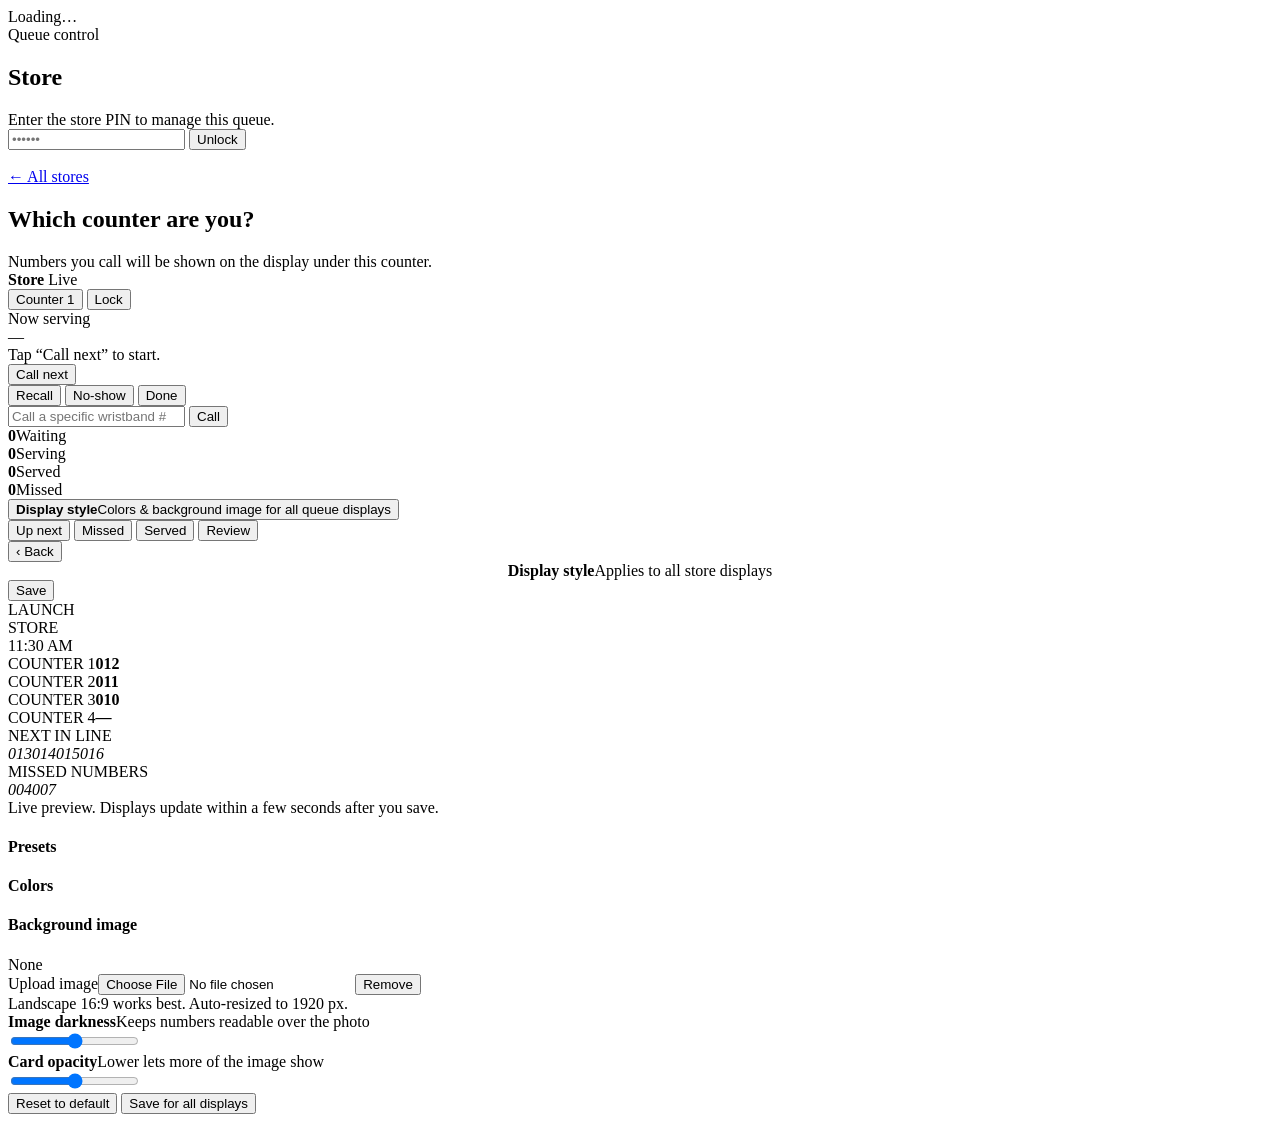
==== panel.html @ c8aee238 "initial commit" ====
<!DOCTYPE html>
<html lang="en">
<head>
<meta charset="utf-8">
<meta name="viewport" content="width=device-width, initial-scale=1, viewport-fit=cover">
<meta name="apple-mobile-web-app-capable" content="yes">
<meta name="mobile-web-app-capable" content="yes">
<meta name="apple-mobile-web-app-status-bar-style" content="black-translucent">
<meta name="theme-color" content="#f5f5f7">
<meta name="robots" content="noindex">
<title>Queue Control</title>
<link rel="icon" href="data:image/svg+xml,%3Csvg xmlns=%22http://www.w3.org/2000/svg%22 viewBox=%220 0 64 64%22%3E%3Crect width=%2264%22 height=%2264%22 rx=%2214%22 fill=%22%230071e3%22/%3E%3Ctext x=%2232%22 y=%2243%22 font-family=%22Arial%22 font-size=%2230%22 font-weight=%22700%22 fill=%22white%22 text-anchor=%22middle%22%3EQ%3C/text%3E%3C/svg%3E">
<link rel="preconnect" href="https://fonts.googleapis.com"><link rel="preconnect" href="https://fonts.gstatic.com" crossorigin>
<link href="https://fonts.googleapis.com/css2?family=Inter:wght@400;500;600;700;800&display=swap" rel="stylesheet">
<link rel="stylesheet" href="assets/styles.css">
</head>
<body class="view-panel">
<script>window.Q_ENV = { target: 'pages', view: 'panel', store: (new URLSearchParams(location.search).get('store') || '').toUpperCase().replace(/[^A-Z0-9 _-]/g, '') };</script>
<div class="panel">
  <!-- Loading -->
  <section id="s-loading" class="center-fill"><div class="spinner"></div><div class="muted">Loading…</div></section>

  <!-- Login -->
  <section id="s-login" class="hidden">
    <div class="login-card">
      <div class="muted small" id="login-ev">Queue control</div>
      <h1 id="login-store">Store</h1>
      <div class="muted">Enter the store PIN to manage this queue.</div>
      <form id="login-form" autocomplete="off">
        <input id="pin" class="input pin-input num" type="password" inputmode="numeric" pattern="[0-9]*" maxlength="12" placeholder="••••••" aria-label="Store PIN" required>
        <button id="login-btn" class="btn btn-primary btn-xl" type="submit">Unlock</button>
      </form>
      <p style="margin-top:18px"><a id="back-link" class="muted small" target="_top" href="#">← All stores</a></p>
    </div>
  </section>

  <!-- Counter picker -->
  <section id="s-counter" class="hidden">
    <div class="login-card" style="max-width:520px">
      <h1>Which counter are you?</h1>
      <div class="muted">Numbers you call will be shown on the display under this counter.</div>
      <div id="counter-pick" class="counter-pick"></div>
    </div>
  </section>

  <!-- Main -->
  <section id="s-main" class="hidden">
    <header class="topbar">
      <div class="title"><b id="t-store">Store</b><span><span id="conn" class="dot"></span> <span id="t-sub">Live</span></span></div>
      <button id="btn-counter" class="chip-btn" type="button">Counter 1</button>
      <button id="btn-lock" class="chip-btn" type="button" title="Sign out">Lock</button>
    </header>

    <div class="card hero">
      <div class="label" id="hero-label">Now serving</div>
      <div class="big num empty" id="hero-num">—</div>
      <div class="who" id="hero-who"></div>
      <div class="meta" id="hero-meta">Tap “Call next” to start.</div>
    </div>

    <div class="actions-main">
      <button id="btn-next" class="btn btn-primary btn-xl" type="button">Call next</button>
      <div class="actions-row">
        <button id="btn-recall" class="btn" type="button">Recall</button>
        <button id="btn-noshow" class="btn btn-warn" type="button">No-show</button>
        <button id="btn-done" class="btn btn-ok" type="button">Done</button>
      </div>
    </div>

    <form id="manual" class="manual" autocomplete="off">
      <input id="manual-wb" class="input num" type="text" inputmode="numeric" pattern="[0-9]*" maxlength="5" placeholder="Call a specific wristband #" aria-label="Wristband number">
      <button class="btn btn-ghost" type="submit">Call</button>
    </form>

    <div class="stats">
      <div class="stat"><b class="num" id="st-waiting">0</b><span>Waiting</span></div>
      <div class="stat"><b class="num" id="st-serving">0</b><span>Serving</span></div>
      <div class="stat"><b class="num" id="st-served">0</b><span>Served</span></div>
      <div class="stat"><b class="num" id="st-noshow">0</b><span>Missed</span></div>
    </div>

    <div id="counters-strip" class="counters-strip"></div>

    <button id="open-style" class="style-link" type="button">
      <div><b>Display style</b><span>Colors &amp; background image for all queue displays</span></div>
      <div class="sw" id="style-sw"></div>
    </button>

    <div class="tabs" role="tablist">
      <button data-tab="waiting" class="on" type="button">Up next<span class="cnt" id="c-waiting"></span></button>
      <button data-tab="missed" type="button">Missed<span class="cnt" id="c-missed"></span></button>
      <button data-tab="served" type="button">Served<span class="cnt" id="c-served"></span></button>
      <button data-tab="review" type="button">Review<span class="cnt" id="c-review"></span></button>
    </div>
    <div id="list" class="list"></div>
  </section>

  <!-- Display style editor (global theme for every store's display) -->
  <section id="s-theme" class="hidden">
    <header class="topbar">
      <button id="th-back" class="chip-btn" type="button">‹ Back</button>
      <div class="title" style="text-align:center"><b>Display style</b><span>Applies to all store displays</span></div>
      <button id="th-save" class="btn btn-primary btn-sm" type="button">Save</button>
    </header>

    <div class="pv" id="pv">
      <div class="pv-img" id="pv-img"></div>
      <div class="pv-in">
        <div class="pv-head"><div><div class="pv-ev" id="pv-ev">LAUNCH</div><div class="pv-st" id="pv-st">STORE</div></div><div class="pv-clock">11:30 AM</div></div>
        <div class="pv-body">
          <div class="pv-grid">
            <div class="pv-tile hot"><span>COUNTER 1</span><b class="num">012</b></div>
            <div class="pv-tile"><span>COUNTER 2</span><b class="num">011</b></div>
            <div class="pv-tile"><span>COUNTER 3</span><b class="num">010</b></div>
            <div class="pv-tile"><span>COUNTER 4</span><b class="idle">—</b></div>
          </div>
          <div class="pv-side">
            <div class="pv-box"><span>NEXT IN LINE</span><div class="pv-next num"><i class="first">013</i><i>014</i><i>015</i><i>016</i></div></div>
            <div class="pv-box"><span>MISSED NUMBERS</span><div class="num"><em>004</em><em>007</em></div></div>
          </div>
        </div>
      </div>
    </div>
    <div class="th-sub">Live preview. Displays update within a few seconds after you save.</div>
    <div id="th-warn" class="th-warn hidden"></div>

    <h4 class="th-h">Presets</h4>
    <div class="presets" id="presets"></div>

    <h4 class="th-h">Colors</h4>
    <div class="card th-list" id="th-colors"></div>

    <h4 class="th-h">Background image</h4>
    <div class="card th-list">
      <div class="th-img">
        <div class="th-thumb" id="th-thumb">None</div>
        <div>
          <div class="btns">
            <label class="btn btn-ghost btn-sm file-btn">Upload image<input id="th-file" type="file" accept="image/jpeg,image/png,image/webp,image/*"></label>
            <button id="th-img-remove" class="btn btn-ghost btn-sm" type="button">Remove</button>
          </div>
          <div class="small muted">Landscape 16:9 works best. Auto-resized to 1920 px.</div>
        </div>
      </div>
      <div class="th-row"><div class="lbl"><b>Image darkness</b><span>Keeps numbers readable over the photo</span></div><input type="range" id="th-dim" min="0" max="90" step="5"><div class="val" id="th-dim-v"></div></div>
      <div class="th-row"><div class="lbl"><b>Card opacity</b><span>Lower lets more of the image show</span></div><input type="range" id="th-alpha" min="30" max="100" step="5"><div class="val" id="th-alpha-v"></div></div>
    </div>

    <div class="th-actions">
      <button id="th-reset" class="btn btn-ghost" type="button">Reset to default</button>
      <button id="th-save2" class="btn btn-primary" type="button">Save for all displays</button>
    </div>
  </section>
</div>

<script src="config.js"></script>
<script src="assets/core.js"></script>
<script src="assets/panel.js"></script>
</body>
</html>
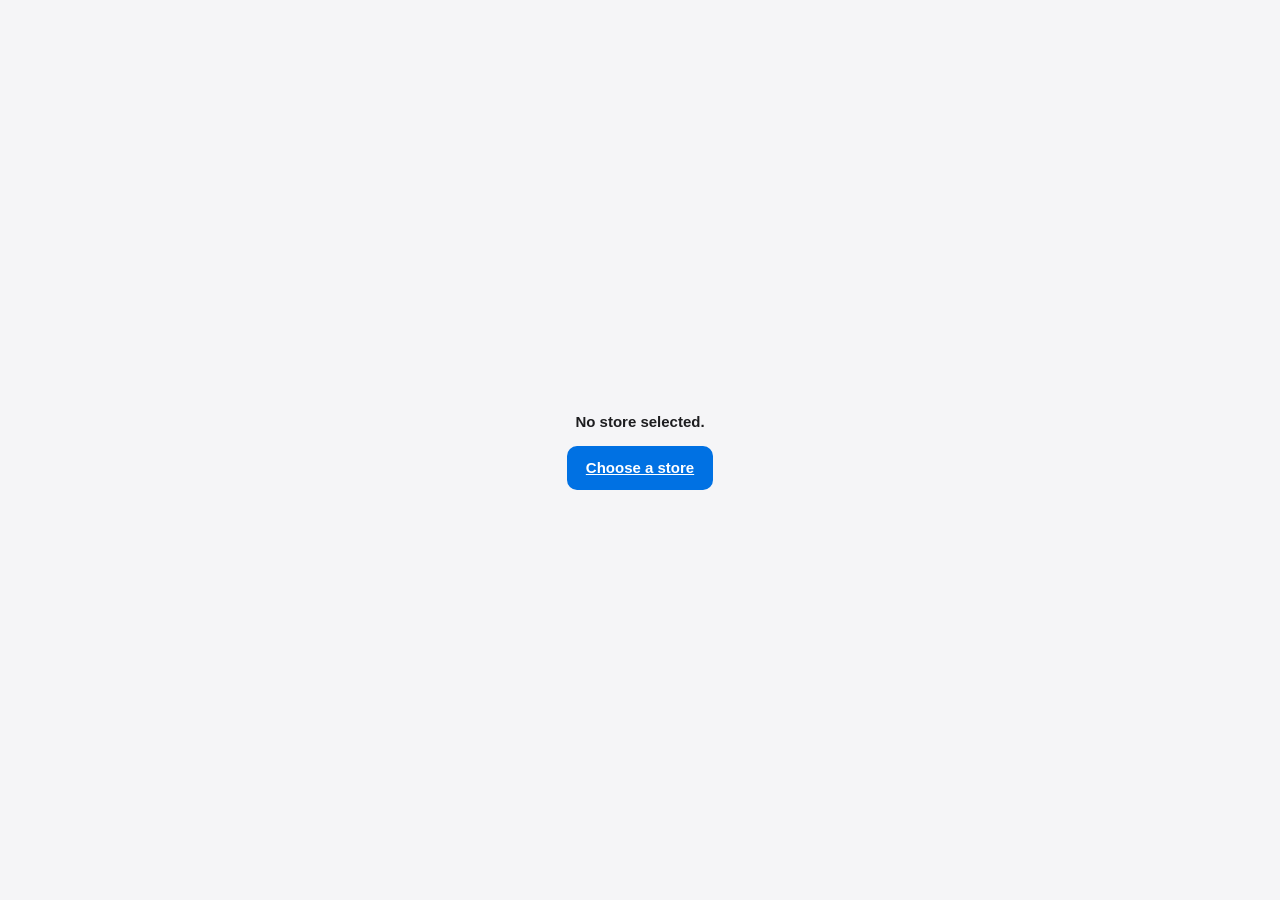
==== commit 61dc65b4: "feat: add counters" ====
--- a/panel.html
+++ b/panel.html
@@ -40,6 +40,7 @@
       <h1>Which counter are you?</h1>
       <div class="muted">Numbers you call will be shown on the display under this counter.</div>
       <div id="counter-pick" class="counter-pick"></div>
+      <button id="pick-manage" class="btn btn-ghost btn-block" type="button" style="margin-top:16px">Add or rename counters</button>
     </div>
   </section>
 
@@ -81,6 +82,10 @@
 
     <div id="counters-strip" class="counters-strip"></div>
 
+    <button id="open-counters" class="style-link" type="button">
+      <div><b>Manage counters</b><span id="ct-summary">Add, remove or rename this store’s counters</span></div>
+      <b class="ct-badge num" id="ct-badge">4</b>
+    </button>
     <button id="open-style" class="style-link" type="button">
       <div><b>Display style</b><span>Colors &amp; background image for all queue displays</span></div>
       <div class="sw" id="style-sw"></div>
@@ -93,6 +98,32 @@
       <button data-tab="review" type="button">Review<span class="cnt" id="c-review"></span></button>
     </div>
     <div id="list" class="list"></div>
+  </section>
+
+  <!-- Counter manager (per store) -->
+  <section id="s-counters" class="hidden">
+    <header class="topbar">
+      <button id="ct-back" class="chip-btn" type="button">‹ Back</button>
+      <div class="title" style="text-align:center"><b>Manage counters</b><span id="ct-store">Store</span></div>
+      <button id="ct-save" class="btn btn-primary btn-sm" type="button">Save</button>
+    </header>
+
+    <div class="card ct-step">
+      <div class="lbl"><b>Number of counters</b><span>1 to <span id="ct-max">12</span> per store</span></div>
+      <div class="stepper">
+        <button id="ct-minus" type="button" aria-label="Remove a counter">−</button>
+        <b id="ct-count" class="num">4</b>
+        <button id="ct-plus" type="button" aria-label="Add a counter">+</button>
+      </div>
+    </div>
+
+    <h4 class="th-h">Counter names <span class="muted" style="text-transform:none;letter-spacing:0">(optional)</span></h4>
+    <div class="card th-list" id="ct-list"></div>
+    <div class="th-sub">Names appear on the queue display and in voice announcements (e.g. “Express”, “Pickup”). Leave blank to use “Counter N”. Removing always takes the highest-numbered counter; a counter that is serving someone can’t be removed until it’s marked Done or No-show.</div>
+
+    <div class="th-actions">
+      <button id="ct-save2" class="btn btn-primary" type="button">Save counters</button>
+    </div>
   </section>
 
   <!-- Display style editor (global theme for every store's display) -->
--- a/assets/styles.css
+++ b/assets/styles.css
@@ -0,0 +1,316 @@
+:root {
+  --bg: #f5f5f7;
+  --surface: #ffffff;
+  --surface-2: #f0f0f3;
+  --border: #e3e3e8;
+  --text: #1d1d1f;
+  --text-2: #6e6e73;
+  --text-3: #a1a1a6;
+  --accent: #0071e3;
+  --accent-press: #005bb8;
+  --accent-soft: #e8f1fd;
+  --ok: #1f9d55;
+  --ok-soft: #e6f6ec;
+  --warn: #c93400;
+  --warn-soft: #fff1e6;
+  --danger: #d70015;
+  --danger-soft: #fdeaea;
+  --radius: 14px;
+  --radius-sm: 10px;
+  --shadow: 0 1px 2px rgba(0,0,0,.04), 0 4px 16px rgba(0,0,0,.06);
+  --font: 'Inter', -apple-system, BlinkMacSystemFont, 'SF Pro Text', 'Segoe UI', Roboto, Arial, sans-serif;
+  color-scheme: light;
+}
+@media (prefers-color-scheme: dark) {
+  :root:not([data-theme="light"]) {
+    --bg: #000000; --surface: #1c1c1e; --surface-2: #2c2c2e; --border: #38383a;
+    --text: #f5f5f7; --text-2: #a1a1a6; --text-3: #6e6e73;
+    --accent: #0a84ff; --accent-press: #0060df; --accent-soft: #0a2a4d;
+    --ok: #30d158; --ok-soft: #0f2e1a; --warn: #ff9f0a; --warn-soft: #3a2500;
+    --danger: #ff453a; --danger-soft: #3b0f0d;
+    --shadow: 0 1px 2px rgba(0,0,0,.4);
+    color-scheme: dark;
+  }
+}
+:root[data-theme="dark"] {
+  --bg: #000000; --surface: #1c1c1e; --surface-2: #2c2c2e; --border: #38383a;
+  --text: #f5f5f7; --text-2: #a1a1a6; --text-3: #6e6e73;
+  --accent: #0a84ff; --accent-press: #0060df; --accent-soft: #0a2a4d;
+  --ok: #30d158; --ok-soft: #0f2e1a; --warn: #ff9f0a; --warn-soft: #3a2500;
+  --danger: #ff453a; --danger-soft: #3b0f0d;
+  --shadow: 0 1px 2px rgba(0,0,0,.4);
+  color-scheme: dark;
+}
+
+*, *::before, *::after { box-sizing: border-box; margin: 0; padding: 0; }
+html, body { height: 100%; }
+body {
+  font-family: var(--font);
+  background: var(--bg);
+  color: var(--text);
+  -webkit-font-smoothing: antialiased;
+  -webkit-tap-highlight-color: transparent;
+  font-size: 15px;
+  line-height: 1.4;
+}
+button { font: inherit; color: inherit; }
+.num { font-variant-numeric: tabular-nums; font-feature-settings: "tnum"; letter-spacing: -0.02em; }
+.hidden { display: none !important; }
+.muted { color: var(--text-2); }
+.small { font-size: 13px; }
+
+/* ---------- Buttons ---------- */
+.btn {
+  display: inline-flex; align-items: center; justify-content: center; gap: 8px;
+  min-height: 44px; padding: 0 18px; border-radius: var(--radius-sm);
+  border: 1px solid transparent; background: var(--surface-2); color: var(--text);
+  font-weight: 600; font-size: 15px; cursor: pointer; user-select: none;
+  transition: transform .06s, background .15s, opacity .15s;
+}
+.btn:active { transform: scale(.98); }
+.btn:focus-visible { outline: 3px solid var(--accent); outline-offset: 2px; }
+.btn[disabled] { opacity: .45; cursor: not-allowed; transform: none; }
+.btn-primary { background: var(--accent); color: #fff; }
+.btn-primary:active { background: var(--accent-press); }
+.btn-ok { background: var(--ok-soft); color: var(--ok); }
+.btn-warn { background: var(--warn-soft); color: var(--warn); }
+.btn-ghost { background: transparent; border-color: var(--border); }
+.btn-sm { min-height: 34px; padding: 0 12px; font-size: 13px; border-radius: 8px; }
+.btn-xl { min-height: 64px; font-size: 20px; border-radius: var(--radius); width: 100%; }
+.btn-block { width: 100%; }
+
+.input {
+  width: 100%; min-height: 48px; padding: 0 14px; border-radius: var(--radius-sm);
+  border: 1px solid var(--border); background: var(--surface); color: var(--text);
+  font: inherit; font-size: 17px;
+}
+.input:focus { outline: none; border-color: var(--accent); box-shadow: 0 0 0 3px var(--accent-soft); }
+
+.card { background: var(--surface); border-radius: var(--radius); box-shadow: var(--shadow); padding: 16px; }
+
+/* ---------- Toast / modal ---------- */
+.toast-wrap { position: fixed; left: 0; right: 0; bottom: calc(16px + env(safe-area-inset-bottom)); display: flex; flex-direction: column; align-items: center; gap: 8px; pointer-events: none; z-index: 100; padding: 0 16px; }
+.toast { background: #1d1d1f; color: #fff; padding: 12px 16px; border-radius: 12px; font-size: 14px; font-weight: 500; box-shadow: 0 8px 24px rgba(0,0,0,.25); max-width: 480px; animation: toastIn .2s ease-out; }
+.toast.err { background: var(--danger); }
+.toast.ok { background: #1f9d55; }
+@keyframes toastIn { from { opacity: 0; transform: translateY(8px); } }
+
+.modal-back { position: fixed; inset: 0; background: rgba(0,0,0,.45); display: flex; align-items: center; justify-content: center; z-index: 90; padding: 16px; }
+.modal { background: var(--surface); border-radius: 18px; padding: 22px; width: 100%; max-width: 360px; box-shadow: 0 20px 60px rgba(0,0,0,.3); }
+.modal h3 { font-size: 18px; margin-bottom: 8px; }
+.modal p { color: var(--text-2); margin-bottom: 18px; }
+.modal .row { display: flex; gap: 10px; }
+.modal .row .btn { flex: 1; }
+
+.spinner { width: 22px; height: 22px; border: 2.5px solid var(--border); border-top-color: var(--accent); border-radius: 50%; animation: spin .7s linear infinite; }
+@keyframes spin { to { transform: rotate(360deg); } }
+.center-fill { min-height: 100vh; display: flex; align-items: center; justify-content: center; flex-direction: column; gap: 14px; padding: 24px; text-align: center; }
+
+/* ================= LANDING ================= */
+.landing { max-width: 880px; margin: 0 auto; padding: 48px 16px 64px; }
+.landing .eyebrow { font-size: 13px; font-weight: 600; letter-spacing: .08em; text-transform: uppercase; color: var(--text-2); }
+.landing h1 { font-size: clamp(30px, 6vw, 48px); letter-spacing: -0.03em; line-height: 1.05; margin: 6px 0 8px; }
+.landing .lead { color: var(--text-2); margin-bottom: 28px; }
+.store-grid { display: grid; grid-template-columns: repeat(auto-fill, minmax(240px, 1fr)); gap: 14px; }
+.store-card { display: flex; flex-direction: column; gap: 14px; }
+.store-card h2 { font-size: 22px; letter-spacing: -0.02em; }
+.store-card .actions { display: flex; gap: 8px; }
+.store-card .actions a { flex: 1; text-decoration: none; }
+
+/* ================= PANEL ================= */
+.panel { max-width: 640px; margin: 0 auto; padding: 0 16px calc(32px + env(safe-area-inset-bottom)); }
+.topbar { position: sticky; top: 0; z-index: 20; display: flex; align-items: center; gap: 10px; padding: calc(10px + env(safe-area-inset-top)) 0 10px; background: color-mix(in srgb, var(--bg) 88%, transparent); backdrop-filter: saturate(180%) blur(16px); -webkit-backdrop-filter: saturate(180%) blur(16px); }
+.topbar .title { flex: 1; min-width: 0; }
+.topbar .title b { display: block; font-size: 17px; letter-spacing: -0.01em; }
+.topbar .title span { font-size: 12px; color: var(--text-2); }
+.chip-btn { display: inline-flex; align-items: center; gap: 6px; padding: 7px 12px; border-radius: 999px; background: var(--surface); border: 1px solid var(--border); font-weight: 600; font-size: 14px; cursor: pointer; }
+.dot { width: 8px; height: 8px; border-radius: 50%; background: var(--ok); display: inline-block; }
+.dot.off { background: var(--danger); }
+
+.login-card { max-width: 380px; margin: 12vh auto 0; text-align: center; }
+.login-card h1 { font-size: 26px; letter-spacing: -0.02em; margin-bottom: 4px; }
+.login-card form { display: flex; flex-direction: column; gap: 12px; margin-top: 22px; }
+.pin-input { text-align: center; font-size: 28px; letter-spacing: .35em; font-weight: 600; min-height: 60px; }
+
+.counter-pick { display: grid; grid-template-columns: repeat(auto-fill, minmax(130px, 1fr)); gap: 10px; margin-top: 18px; }
+.counter-pick button { background: var(--surface); border: 2px solid var(--border); border-radius: var(--radius); padding: 18px 10px; cursor: pointer; text-align: center; }
+.counter-pick button b { display: block; font-size: 22px; }
+.counter-pick button span { font-size: 13px; color: var(--text-2); }
+.counter-pick button.busy span { color: var(--warn); }
+
+.hero { text-align: center; padding: 22px 16px 18px; margin-top: 6px; }
+.hero .label { font-size: 12px; font-weight: 600; letter-spacing: .08em; text-transform: uppercase; color: var(--text-2); }
+.hero .big { font-size: clamp(84px, 28vw, 132px); font-weight: 800; line-height: 1; margin: 8px 0 6px; letter-spacing: -0.04em; }
+.hero .big.empty { color: var(--text-3); }
+.hero .who { font-size: 17px; font-weight: 600; min-height: 24px; }
+.hero .meta { font-size: 13px; color: var(--text-2); min-height: 18px; margin-top: 2px; }
+.hero .badge { display: inline-block; font-size: 11px; font-weight: 700; padding: 2px 8px; border-radius: 999px; background: var(--warn-soft); color: var(--warn); margin-left: 6px; vertical-align: 2px; }
+
+.actions-main { display: flex; flex-direction: column; gap: 10px; margin-top: 14px; }
+.actions-row { display: grid; grid-template-columns: repeat(3, 1fr); gap: 10px; }
+.actions-row .btn { min-height: 52px; padding: 0 8px; }
+
+.manual { display: flex; gap: 10px; margin-top: 14px; }
+.manual .input { flex: 1; }
+
+.stats { display: grid; grid-template-columns: repeat(4, 1fr); gap: 8px; margin-top: 16px; }
+.stat { background: var(--surface); border-radius: 12px; padding: 10px 6px; text-align: center; box-shadow: var(--shadow); }
+.stat b { display: block; font-size: 22px; font-weight: 700; }
+.stat span { font-size: 11px; color: var(--text-2); font-weight: 600; text-transform: uppercase; letter-spacing: .04em; }
+
+.counters-strip { display: flex; gap: 8px; overflow-x: auto; margin-top: 16px; padding-bottom: 4px; scrollbar-width: none; }
+.counters-strip::-webkit-scrollbar { display: none; }
+.cstrip { flex: 0 0 auto; min-width: 84px; background: var(--surface); border-radius: 12px; padding: 8px 10px; box-shadow: var(--shadow); border: 2px solid transparent; }
+.cstrip.me { border-color: var(--accent); }
+.cstrip span { font-size: 11px; color: var(--text-2); font-weight: 600; text-transform: uppercase; }
+.cstrip b { display: block; font-size: 20px; }
+
+.tabs { display: flex; gap: 4px; background: var(--surface-2); padding: 4px; border-radius: 12px; margin-top: 20px; }
+.tabs button { flex: 1; border: 0; background: transparent; padding: 9px 4px; border-radius: 9px; font-weight: 600; font-size: 13px; color: var(--text-2); cursor: pointer; }
+.tabs button.on { background: var(--surface); color: var(--text); box-shadow: var(--shadow); }
+.tabs .cnt { font-weight: 500; color: var(--text-3); margin-left: 3px; }
+
+.list { margin-top: 10px; background: var(--surface); border-radius: var(--radius); box-shadow: var(--shadow); overflow: hidden; }
+.li { display: flex; align-items: center; gap: 12px; padding: 12px 14px; border-bottom: 1px solid var(--border); }
+.li:last-child { border-bottom: 0; }
+.li .n { font-size: 20px; font-weight: 700; min-width: 54px; }
+.li .info { flex: 1; min-width: 0; }
+.li .info b { display: block; font-weight: 600; white-space: nowrap; overflow: hidden; text-overflow: ellipsis; }
+.li .info span { font-size: 12px; color: var(--text-2); }
+.empty-state { padding: 28px 16px; text-align: center; color: var(--text-2); font-size: 14px; }
+.tag { display: inline-block; font-size: 10px; font-weight: 700; padding: 2px 6px; border-radius: 6px; background: var(--warn-soft); color: var(--warn); text-transform: uppercase; letter-spacing: .03em; }
+
+/* ================= DISPLAY (TV) — colors come from the global theme (--d-* set by Q.theme.apply) ================= */
+body.view-display {
+  --d-bg: #000; --d-tile: rgba(20,20,22,.88); --d-tile-solid: #141416; --d-line: #2a2a2e; --d-text: #f5f5f7; --d-dim: #8e8e93; --d-accent: #0a84ff; --d-hot: #ff9f0a;
+  --d-idle: #3a3a3c; --d-empty: #48484a; --d-hot-soft: #3a2500; --d-flash: #3a2500; --d-overlay: rgba(0,0,0,.55); --d-callout: rgba(0,0,0,.97);
+  background: var(--d-bg); color: var(--d-text); overflow: hidden; color-scheme: dark;
+}
+.d-bgimg { position: fixed; inset: 0; z-index: 0; background-size: cover; background-position: center; background-repeat: no-repeat; }
+.d-bgimg::after { content: ''; position: absolute; inset: 0; background: var(--d-overlay); }
+.d-bgimg:not(.on) { display: none; }
+.display { position: relative; z-index: 1; height: 100vh; height: 100dvh; display: grid; grid-template-rows: auto 1fr auto; padding: 2.2vmin 2.8vmin; gap: 2vmin; }
+.d-head { display: flex; align-items: flex-end; justify-content: space-between; gap: 2vmin; }
+.d-head .ev { font-size: 2vmin; font-weight: 600; letter-spacing: .14em; text-transform: uppercase; color: var(--d-dim); }
+.d-head .st { font-size: 5vmin; font-weight: 800; letter-spacing: -0.03em; line-height: 1; margin-top: .6vmin; }
+.d-head .clock { font-size: 4.2vmin; font-weight: 600; color: var(--d-dim); }
+.d-body { display: grid; grid-template-columns: 1fr 30%; gap: 2vmin; min-height: 0; }
+.d-serving { display: flex; flex-direction: column; min-height: 0; }
+.d-label { font-size: 2.1vmin; font-weight: 700; letter-spacing: .16em; text-transform: uppercase; color: var(--d-dim); margin-bottom: 1.4vmin; }
+.d-grid { flex: 1; display: grid; gap: 1.6vmin; min-height: 0; }
+.tile { background: var(--d-tile); border-radius: 2.2vmin; display: flex; flex-direction: column; align-items: center; justify-content: center; position: relative; overflow: hidden; border: .3vmin solid transparent; min-height: 0; }
+.tile .cn { font-size: 2.4vmin; font-weight: 700; letter-spacing: .12em; text-transform: uppercase; color: var(--d-dim); }
+.tile .wb { font-weight: 800; line-height: .95; letter-spacing: -0.04em; color: var(--d-text); }
+.tile .wb.idle { color: var(--d-idle); font-size: 9vmin !important; }
+.tile.flash { animation: flash 1.2s ease-in-out 4; border-color: var(--d-hot); }
+.tile.flash .wb { color: var(--d-hot); }
+@keyframes flash { 0%, 100% { background: var(--d-tile); } 50% { background: var(--d-flash); } }
+.d-side { display: flex; flex-direction: column; gap: 2vmin; min-height: 0; }
+.d-box { background: var(--d-tile); border-radius: 2.2vmin; padding: 2vmin; min-height: 0; overflow: hidden; }
+.d-box.grow { flex: 1; }
+.d-next { display: grid; grid-template-columns: 1fr 1fr; gap: 1vmin 2vmin; }
+.d-next div { font-size: 5vmin; font-weight: 700; color: var(--d-text); }
+.d-next div:first-child { color: var(--d-accent); }
+.d-missed { display: flex; flex-wrap: wrap; gap: 1vmin; }
+.d-missed span { font-size: 3vmin; font-weight: 700; padding: .5vmin 1.4vmin; border-radius: 1vmin; background: var(--d-hot-soft); color: var(--d-hot); }
+.d-missed-note { font-size: 1.8vmin; color: var(--d-dim); margin-top: 1.2vmin; }
+.d-empty { font-size: 2.4vmin; color: var(--d-empty); }
+.d-foot { display: flex; justify-content: space-between; align-items: center; font-size: 2.1vmin; color: var(--d-dim); }
+.d-foot .stats-inline b { color: var(--d-text); margin: 0 .4vmin; }
+.d-conn { display: inline-flex; align-items: center; gap: .8vmin; }
+.d-conn .dot { width: 1.1vmin; height: 1.1vmin; }
+.d-tools { position: fixed; right: 1.2vmin; top: 1.2vmin; display: flex; gap: 1vmin; opacity: 0; transition: opacity .3s; }
+.display:hover .d-tools, .d-tools:focus-within { opacity: 1; }
+.d-tools button { background: var(--d-tile-solid); border: 1px solid var(--d-line); color: var(--d-text); border-radius: 1vmin; padding: .8vmin 1.4vmin; font-size: 1.6vmin; cursor: pointer; }
+.sound-gate { position: fixed; inset: 0; background: rgba(0,0,0,.82); display: flex; flex-direction: column; align-items: center; justify-content: center; gap: 2vmin; z-index: 50; cursor: pointer; text-align: center; padding: 4vmin; }
+.sound-gate b { font-size: 4vmin; }
+.sound-gate span { font-size: 2.2vmin; color: var(--d-dim); }
+.callout { position: fixed; inset: 0; display: flex; align-items: center; justify-content: center; background: var(--d-callout); z-index: 40; pointer-events: none; animation: callIn .25s ease-out; }
+.callout .inner { text-align: center; }
+.callout .l1 { font-size: 3.4vmin; font-weight: 700; letter-spacing: .16em; text-transform: uppercase; color: var(--d-dim); }
+.callout .l2 { font-size: 34vmin; font-weight: 800; line-height: .9; color: var(--d-hot); letter-spacing: -0.05em; }
+.callout .l3 { font-size: 6vmin; font-weight: 700; }
+@keyframes callIn { from { opacity: 0; transform: scale(1.04); } }
+
+@media (orientation: portrait) {
+  .d-body { grid-template-columns: 1fr; grid-template-rows: 1fr auto; }
+  .d-side { flex-direction: row; }
+  .d-side .d-box { flex: 1; }
+}
+
+/* ================= PANEL · Display style editor ================= */
+.style-link { display: flex; align-items: center; justify-content: space-between; gap: 12px; width: 100%; margin-top: 14px; padding: 14px 16px; border: 0; border-radius: var(--radius); background: var(--surface); box-shadow: var(--shadow); cursor: pointer; text-align: left; }
+.style-link b { display: block; font-size: 15px; }
+.style-link span { font-size: 12px; color: var(--text-2); }
+.style-link .sw { display: flex; gap: 4px; }
+.style-link .sw i { width: 14px; height: 14px; border-radius: 50%; border: 1px solid var(--border); }
+
+.pv { position: relative; width: 100%; aspect-ratio: 16 / 9; border-radius: 12px; overflow: hidden; background: var(--d-bg); color: var(--d-text); box-shadow: var(--shadow); margin-top: 8px; font-size: 3.6px; }
+.pv-img { position: absolute; inset: 0; background-size: cover; background-position: center; }
+.pv-img::after { content: ''; position: absolute; inset: 0; background: var(--d-overlay); }
+.pv-img:not(.on) { display: none; }
+.pv-in { position: relative; height: 100%; display: grid; grid-template-rows: auto 1fr; gap: 2em; padding: 2.4em 3em; }
+.pv-head { display: flex; justify-content: space-between; align-items: flex-end; }
+.pv-ev { font-size: 1.7em; font-weight: 600; letter-spacing: .14em; color: var(--d-dim); }
+.pv-st { font-size: 4.4em; font-weight: 800; letter-spacing: -0.03em; line-height: 1; }
+.pv-clock { font-size: 3.4em; font-weight: 600; color: var(--d-dim); }
+.pv-body { display: grid; grid-template-columns: 1fr 30%; gap: 1.6em; min-height: 0; }
+.pv-grid { display: grid; grid-template-columns: 1fr 1fr; grid-template-rows: 1fr 1fr; gap: 1.4em; }
+.pv-tile, .pv-box { background: var(--d-tile); border-radius: 1.8em; display: flex; flex-direction: column; align-items: center; justify-content: center; border: .3em solid transparent; min-height: 0; }
+.pv-tile span, .pv-box > span { font-size: 1.7em; font-weight: 700; letter-spacing: .12em; color: var(--d-dim); }
+.pv-tile b { font-size: 11em; font-weight: 800; line-height: .95; letter-spacing: -0.04em; }
+.pv-tile b.idle { color: var(--d-idle); font-size: 6em; }
+.pv-tile.hot { border-color: var(--d-hot); background: var(--d-flash); }
+.pv-tile.hot b { color: var(--d-hot); }
+.pv-side { display: grid; grid-template-rows: 1fr 1fr; gap: 1.4em; min-height: 0; }
+.pv-box { align-items: flex-start; justify-content: flex-start; padding: 1.6em; gap: 1em; }
+.pv-next { display: grid; grid-template-columns: 1fr 1fr; gap: .4em 1.6em; }
+.pv-next i { font-style: normal; font-size: 4em; font-weight: 700; }
+.pv-next i.first { color: var(--d-accent); }
+.pv-box em { font-style: normal; font-size: 2.6em; font-weight: 700; padding: .2em .6em; border-radius: .4em; background: var(--d-hot-soft); color: var(--d-hot); margin-right: .4em; display: inline-block; }
+
+.th-h { font-size: 13px; font-weight: 600; text-transform: uppercase; letter-spacing: .06em; color: var(--text-2); margin: 22px 4px 8px; }
+.th-sub { font-size: 12px; color: var(--text-2); margin: 10px 4px 0; }
+.th-warn { margin-top: 10px; padding: 10px 12px; border-radius: 10px; background: var(--warn-soft); color: var(--warn); font-size: 13px; font-weight: 500; }
+.presets { display: flex; gap: 8px; overflow-x: auto; padding-bottom: 4px; scrollbar-width: none; }
+.presets::-webkit-scrollbar { display: none; }
+.preset { flex: 0 0 auto; display: flex; flex-direction: column; align-items: center; gap: 6px; padding: 8px; border-radius: 12px; border: 2px solid transparent; background: var(--surface); box-shadow: var(--shadow); cursor: pointer; font-size: 12px; font-weight: 600; }
+.preset.on { border-color: var(--accent); }
+.preset .chip { width: 64px; height: 38px; border-radius: 8px; position: relative; overflow: hidden; display: flex; align-items: center; justify-content: center; font-weight: 800; font-size: 15px; }
+.th-list { padding: 4px 0; }
+.th-row { display: flex; align-items: center; gap: 12px; padding: 10px 14px; border-bottom: 1px solid var(--border); }
+.th-row:last-child { border-bottom: 0; }
+.th-row .lbl { flex: 1; min-width: 0; }
+.th-row .lbl b { display: block; font-weight: 600; font-size: 15px; }
+.th-row .lbl span { font-size: 12px; color: var(--text-2); }
+.th-row .hex { font: 500 13px/1 ui-monospace, SFMono-Regular, Menlo, monospace; color: var(--text-2); width: 64px; text-align: right; text-transform: uppercase; }
+.th-row input[type=color] { -webkit-appearance: none; appearance: none; width: 44px; height: 32px; border: 1px solid var(--border); border-radius: 8px; padding: 0; background: none; cursor: pointer; }
+.th-row input[type=color]::-webkit-color-swatch-wrapper { padding: 0; }
+.th-row input[type=color]::-webkit-color-swatch { border: 0; border-radius: 7px; }
+.th-row input[type=color]::-moz-color-swatch { border: 0; border-radius: 7px; }
+.th-row input[type=range] { width: 34%; flex: 0 0 auto; accent-color: var(--accent); }
+.th-row .val { width: 44px; text-align: right; font-size: 13px; color: var(--text-2); font-variant-numeric: tabular-nums; }
+.th-img { display: flex; gap: 14px; align-items: center; padding: 14px; }
+.th-thumb { width: 96px; aspect-ratio: 16 / 9; border-radius: 8px; background: var(--surface-2) center / cover no-repeat; flex: 0 0 auto; display: flex; align-items: center; justify-content: center; font-size: 11px; color: var(--text-3); border: 1px solid var(--border); }
+.th-img .btns { display: flex; gap: 8px; flex-wrap: wrap; margin-bottom: 6px; }
+.th-actions { display: flex; gap: 10px; margin-top: 22px; }
+.th-actions .btn { flex: 1; }
+.file-btn { position: relative; overflow: hidden; }
+.file-btn input { position: absolute; inset: 0; opacity: 0; cursor: pointer; }
+
+/* ================= PANEL · Counter manager ================= */
+.ct-badge { min-width: 34px; height: 34px; border-radius: 10px; background: var(--accent-soft); color: var(--accent); display: inline-flex; align-items: center; justify-content: center; font-size: 17px; padding: 0 8px; }
+.ct-step { display: flex; align-items: center; justify-content: space-between; gap: 12px; margin-top: 8px; }
+.ct-step .lbl b { display: block; font-size: 16px; }
+.ct-step .lbl span { font-size: 12px; color: var(--text-2); }
+.stepper { display: flex; align-items: center; gap: 4px; background: var(--surface-2); border-radius: 12px; padding: 4px; }
+.stepper button { width: 44px; height: 44px; border: 0; border-radius: 9px; background: var(--surface); box-shadow: var(--shadow); font-size: 24px; font-weight: 600; cursor: pointer; color: var(--accent); }
+.stepper button[disabled] { color: var(--text-3); box-shadow: none; cursor: not-allowed; }
+.stepper b { min-width: 44px; text-align: center; font-size: 22px; }
+.ct-no { width: 30px; height: 30px; border-radius: 8px; background: var(--surface-2); display: inline-flex; align-items: center; justify-content: center; font-weight: 700; font-size: 14px; flex: 0 0 auto; }
+.ct-name { flex: 1; min-height: 40px; font-size: 15px; }
+.ct-state { font-size: 12px; font-weight: 600; color: var(--text-2); min-width: 78px; text-align: right; }
+.ct-state.busy { color: var(--warn); }
+.ct-state.new { color: var(--ok); }
+.th-row.removing { opacity: .45; }
+.counter-pick button small { display: block; font-size: 11px; color: var(--text-3); margin-top: 2px; }
